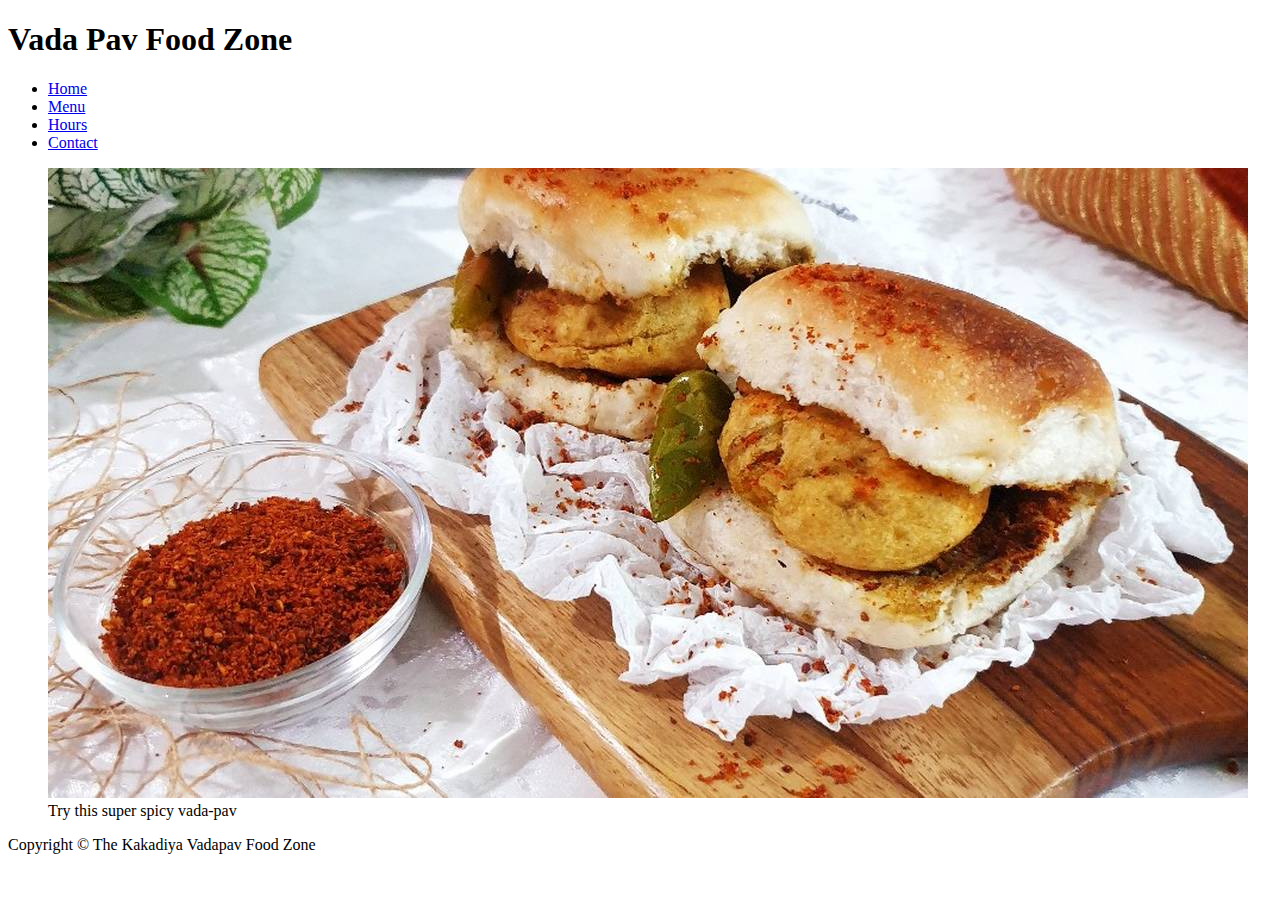
==== about.html @ 60d7d029 "structuring is done yet" ====
<!DOCTYPE html>
<html lang="en">
  <head>
    <meta charset="UTF-8" />
    <meta http-equiv="X-UA-Compatible" content="IE=edge" />
    <meta name="viewport" content="width=device-width, initial-scale=1.0" />
    <title>About VPFZ</title>
  </head>
  <body>
    <header class="header">
      <h1 class="header__h1">Vada Pav Food Zone</h1>
      <nav class="header__nav">
        <ul class="header__ul">
          <li><a href="/Food-Website/">Home</a></li>
          <li>
            <a href="/#menu">Menu</a>
          </li>
          <li>
            <a href="hours.html">Hours</a>
          </li>
          <li>
            <a href="contact.html">Contact</a>
          </li>
        </ul>
      </nav>
    </header>

    <section class="hero">
      <figure>
        <img
          src="./img/vada-pav_1200x630.jpg"
          alt="vada-pav_1200x630"
          title="we love vada pav!"
          width="1200"
          height="630"
        />
        <figcaption class="offscreen">Try this super spicy vada-pav</figcaption>
      </figure>
    </section>
    <footer>
      <p>Copyright &copy; The Kakadiya Vadapav Food Zone</p>
    </footer>
  </body>
</html>
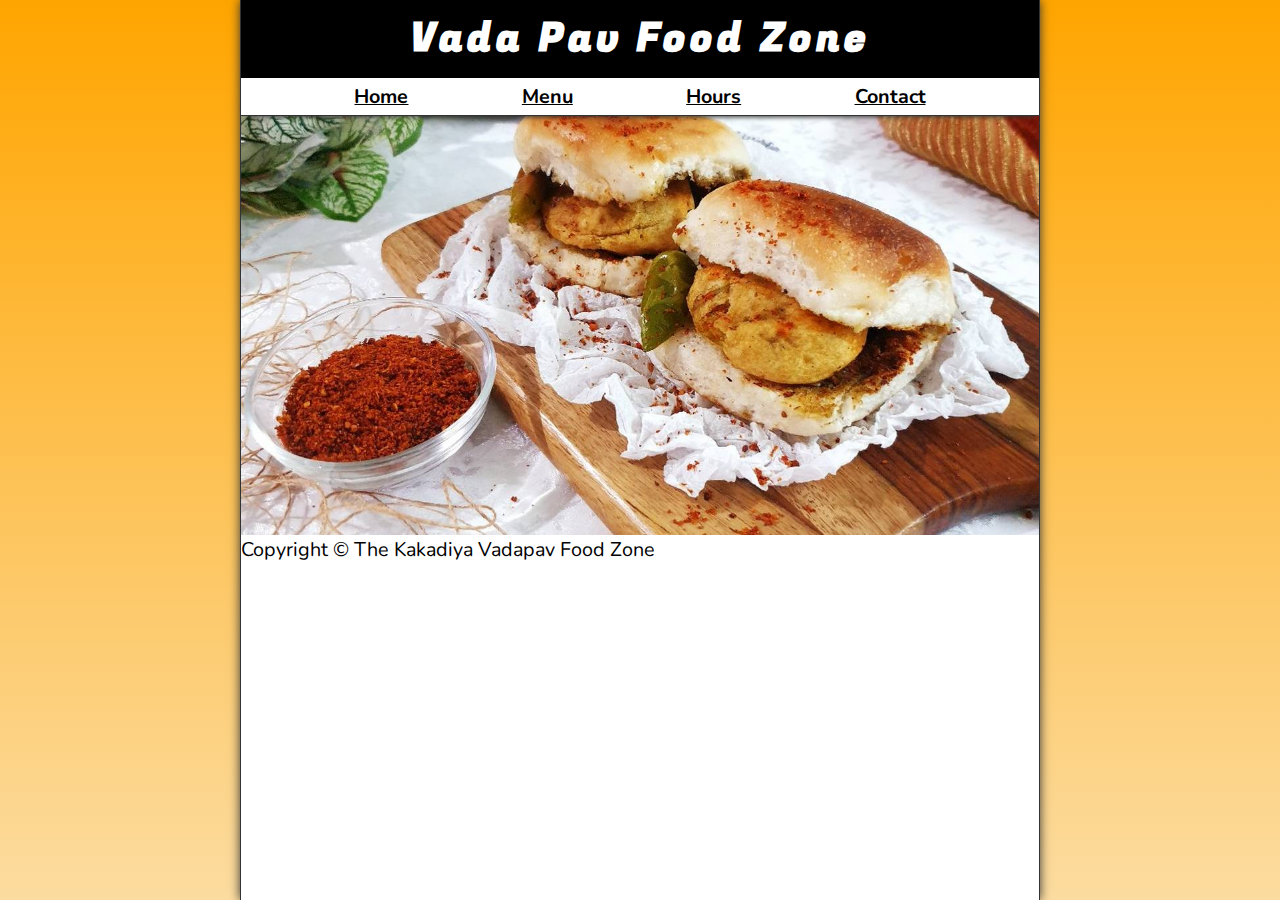
==== commit 142c563a: "Designing Is on its way" ====
--- a/about.html
+++ b/about.html
@@ -4,6 +4,7 @@
     <meta charset="UTF-8" />
     <meta http-equiv="X-UA-Compatible" content="IE=edge" />
     <meta name="viewport" content="width=device-width, initial-scale=1.0" />
+    <link rel="stylesheet" href="./css/index.css" />
     <title>About VPFZ</title>
   </head>
   <body>
--- a/css/index.css
+++ b/css/index.css
@@ -0,0 +1,151 @@
+@import url("https://fonts.googleapis.com/css2?family=Fugaz+One&family=Nunito:ital,wght@0,200..1000;1,200..1000&display=swap");
+
+/* || RESET */
+
+*,
+*::after,
+*::before {
+  margin: 0;
+  padding: 0;
+  box-sizing: border-box;
+}
+
+img {
+  display: block;
+  max-width: 100%;
+  height: auto;
+}
+
+input,
+button,
+textarea {
+  font: inherit;
+}
+
+/* || VERIABLES */
+
+:root {
+  /* FONTS */
+  --FF: "Nunito", sans-serif;
+  --FF-HEADINGS: "Fugaz One", sans-serif;
+  --FS: clamp(1rem, 2.2vh, 1.5rem);
+
+  /* COLORS */
+  --BGCOLOR: orange;
+  --BGCOLOR-FADE: rgb(252, 220, 160);
+  --BGIMAGE: linear-gradient(to bottom, var(--BGCOLOR), var(--BGCOLOR-FADE));
+  --BODY-BGCOLOR: #fff;
+  --FONT-COLOR: #000;
+  --BORDER-COLOR: #333;
+  --HIGHLIGHT-COLOR: rgb(51, 178, 51);
+  --LINK-COLOR: #000;
+  --LINK-HOVER: hsla(0, 0%, 0%, 0.6);
+  --LINK-ACTIVE: orange;
+  --HEADER-BGCOLOR: #000;
+  --HEADER-COLOR: #fff;
+  --NAV-BGCOLOR: #fff;
+
+  /* BORDERS */
+  --BORDERS: 1px solid var(--BORDER-COLOR);
+
+  /* STANDARD PADDING */
+  --PADDING-TB: 0.25em;
+  --PADDING-SIDE: 2.5%;
+
+  /* STANDARD MARGIN */
+  --MARGIN: clamp(1em, 2.5vh, 1.5em) 0;
+}
+
+/* || UTILITY CLASSES */
+
+.offscreen {
+  position: absolute;
+  left: -10000px;
+}
+
+.nowrap {
+  white-space: nowrap;
+}
+
+.center {
+  text-align: center;
+}
+
+/* || GENERAL STYLE */
+
+html {
+  scroll-behavior: smooth;
+  font-size: var(--FS);
+  font-family: var(--FF);
+  background-color: var(--BGCOLOR);
+  background-image: var(--BGIMAGE);
+}
+
+body {
+  background-color: var(--BODY-BGCOLOR);
+  color: var(--FONT-COLOR);
+  min-height: 100vh;
+  max-width: 800px;
+  margin: 0 auto;
+  border-left: var(--BORDERS);
+  border-right: var(--BORDERS);
+  box-shadow: 0 0 10px var(--BORDER-COLOR);
+}
+
+h1,
+h2,
+h3 {
+  font-family: var(--FF-HEADINGS);
+  letter-spacing: 0.1em;
+}
+
+h2,
+h3 {
+  margin-bottom: 1em;
+  color: var(--HIGHLIGHT-COLOR);
+}
+
+p {
+  line-height: 1.5;
+}
+
+a:any-link {
+  color: var(--LINK-COLOR);
+}
+
+a:hover,
+a:focus-visible {
+  color: var(--LINK-HOVER);
+}
+
+a:active {
+  color: var(--LINK-ACTIVE);
+}
+
+.header {
+  position: sticky;
+  top: 0;
+  z-index: 1;
+}
+
+.header__h1 {
+  text-align: center;
+  background-color: var(--HEADER-BGCOLOR);
+  color: var(--HEADER-COLOR);
+  padding: var(--PADDING-TB) var(--PADDING-SIDE);
+}
+
+.header__nav {
+  background-color: var(--NAV-BGCOLOR);
+  border-bottom: var(--BORDERS);
+  font-weight: bold;
+  box-shadow: 0 6px 5px -5px var(--BORDER-COLOR);
+}
+
+.header__ul {
+  padding: var(--PADDING-TB) var(--PADDING-SIDE);
+  list-style-type: none;
+  display: flex;
+  justify-content: space-evenly;
+  gap: 1rem;
+}
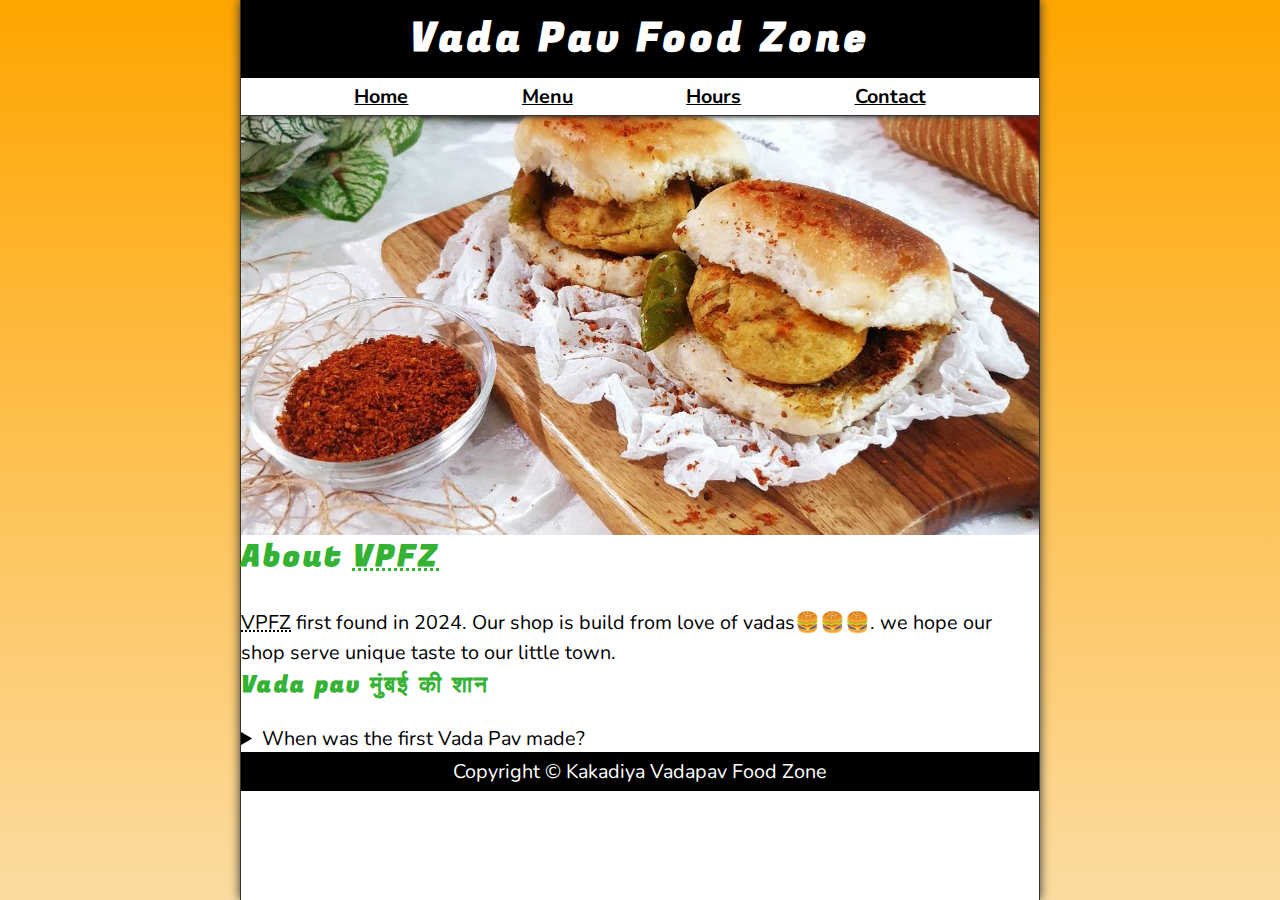
==== commit aa5f0402: "Working still on designing part" ====
--- a/about.html
+++ b/about.html
@@ -14,7 +14,7 @@
         <ul class="header__ul">
           <li><a href="/Food-Website/">Home</a></li>
           <li>
-            <a href="/#menu">Menu</a>
+            <a href="/Food-Website/#menu">Menu</a>
           </li>
           <li>
             <a href="hours.html">Hours</a>
@@ -38,8 +38,33 @@
         <figcaption class="offscreen">Try this super spicy vada-pav</figcaption>
       </figure>
     </section>
-    <footer>
-      <p>Copyright &copy; The Kakadiya Vadapav Food Zone</p>
+    <main>
+      <article id="about">
+        <h2>About <abbr title="Vada Pav Food Zone">VPFZ</abbr></h2>
+        <p>
+          <abbr title="Vada Pav Food Zone">VPFZ</abbr> first found in 2024. Our
+          shop is build from love of vadas🍔🍔🍔. we hope our shop serve unique
+          taste to our little town.
+        </p>
+        <aside>
+          <h3>Vada pav मुंबई की शान</h3>
+          <details>
+            <summary>When was the first Vada Pav made?</summary>
+            <p>
+              History. The most common theory of the vada pav's origin is that
+              it was invented in the erstwhile mill-heartland of Central Mumbai.
+              Ashok Vaidya of Dadar is often credited with starting the first
+              vada pav stall outside Dadar railway station in 1966.
+            </p>
+          </details>
+        </aside>
+      </article>
+    </main>
+    <footer class="footer">
+      <p>
+        <span class="nowrap">Copyright &copy;</span>
+        <span class="nowrap">Kakadiya Vadapav Food Zone</span>
+      </p>
     </footer>
   </body>
 </html>
--- a/css/index.css
+++ b/css/index.css
@@ -44,6 +44,8 @@
   --HEADER-BGCOLOR: #000;
   --HEADER-COLOR: #fff;
   --NAV-BGCOLOR: #fff;
+  --HERO-BGCOLOR: rgba(51, 178, 51, 0.75);
+  --HERO-COLOR: #fff;
 
   /* BORDERS */
   --BORDERS: 1px solid var(--BORDER-COLOR);
@@ -149,3 +151,63 @@
   justify-content: space-evenly;
   gap: 1rem;
 }
+
+/* || HERO */
+
+.hero {
+  position: relative;
+}
+
+.hero__h2 {
+  background-color: var(--HERO-BGCOLOR);
+  color: var(--HERO-COLOR);
+  padding: 0.25em 0.5em;
+  letter-spacing: 0.1rem;
+  text-shadow: 2px 2px 5px var(--BORDER-COLOR);
+  position: absolute;
+  top: -100px;
+  left: 20px;
+  animation: showWelcome 0.5s ease-in-out 1s forwards;
+}
+
+@keyframes showWelcome {
+  0% {
+    top: -20px;
+    transform: skew(0deg, -5deg) scaleY(0);
+  }
+
+  80% {
+    top: 30px;
+    transform: skew(10deg, -5deg) scaleY(1.2);
+  }
+  100% {
+    top: 20px;
+    transform: skew(-10deg, -5deg) scaleY(1);
+  }
+}
+
+.footer {
+  position: sticky;
+  bottom: 0;
+  background-color: var(--HEADER-BGCOLOR);
+  color: var(--HEADER-COLOR);
+  padding: var(--PADDING-TB) var(--PADDING-SIDE);
+  text-align: center;
+}
+
+.main {
+  padding: var(--PADDING-TB) var(--PADDING-SIDE);
+}
+
+.main__article {
+  scroll-margin-top: 6.5rem;
+  margin: var(--MARGIN);
+}
+
+.main__article:first-child {
+  margin-top: 1em;
+}
+
+.main__article:last-child {
+  min-height: calc(100vh - 20rem);
+}
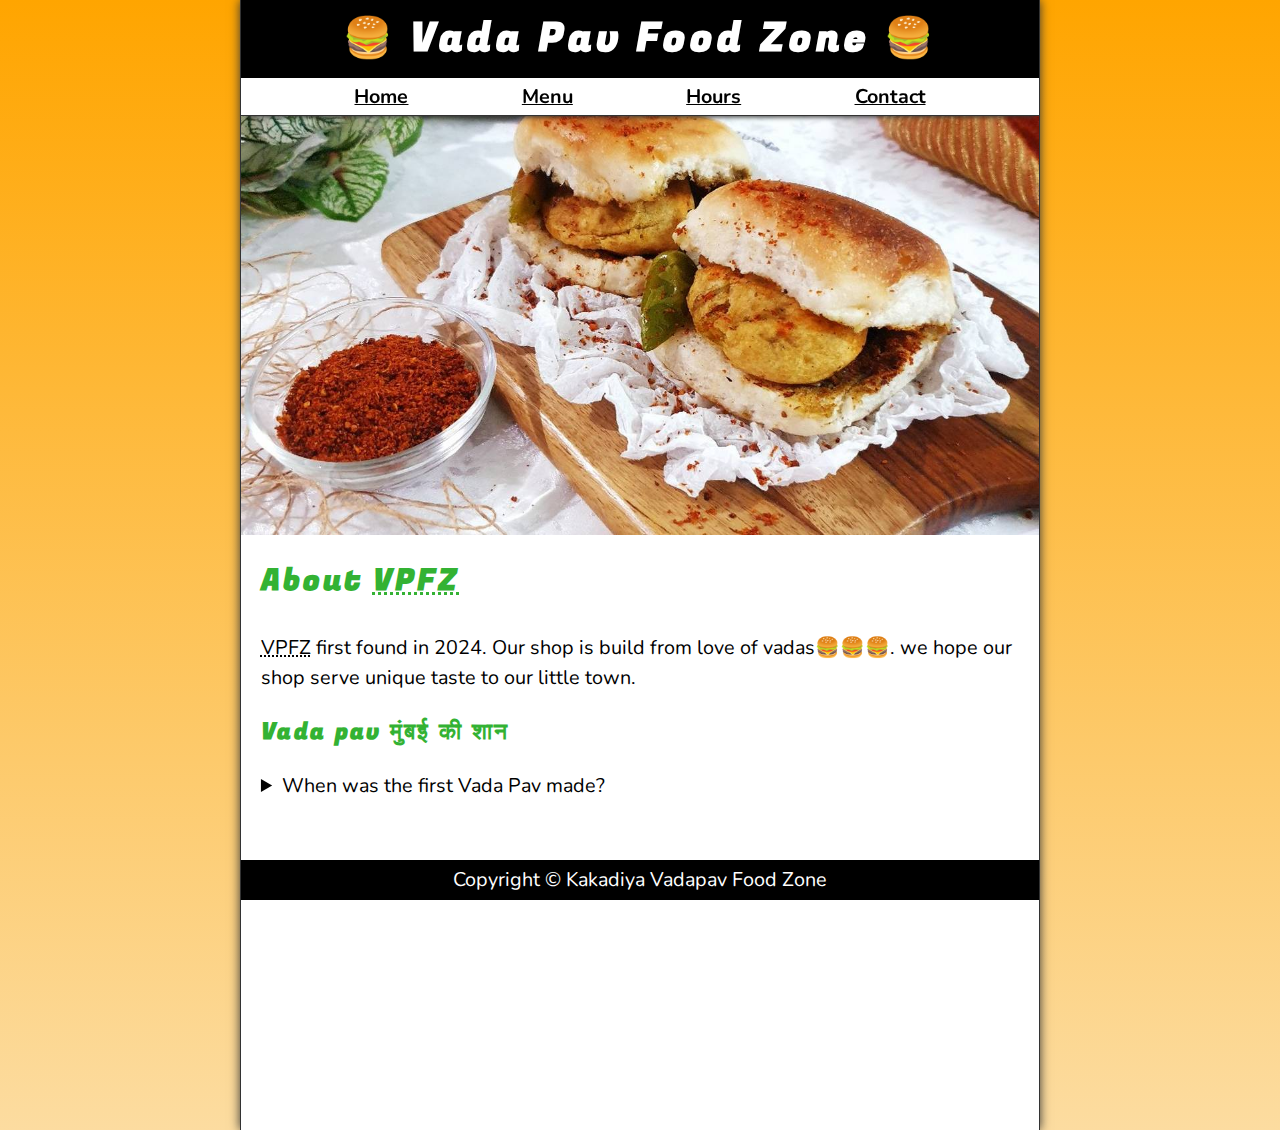
==== commit ca244ef4: "Application is done" ====
--- a/about.html
+++ b/about.html
@@ -5,7 +5,7 @@
     <meta http-equiv="X-UA-Compatible" content="IE=edge" />
     <meta name="viewport" content="width=device-width, initial-scale=1.0" />
     <link rel="stylesheet" href="./css/index.css" />
-    <title>About VPFZ</title>
+    <title>About The Kakadiya Vadapav Food Zone</title>
   </head>
   <body>
     <header class="header">
@@ -38,19 +38,19 @@
         <figcaption class="offscreen">Try this super spicy vada-pav</figcaption>
       </figure>
     </section>
-    <main>
-      <article id="about">
+    <main class="main">
+      <article id="about" class="main__article about">
         <h2>About <abbr title="Vada Pav Food Zone">VPFZ</abbr></h2>
         <p>
           <abbr title="Vada Pav Food Zone">VPFZ</abbr> first found in 2024. Our
           shop is build from love of vadas🍔🍔🍔. we hope our shop serve unique
           taste to our little town.
         </p>
-        <aside>
+        <aside class="about__mumbai">
           <h3>Vada pav मुंबई की शान</h3>
           <details>
             <summary>When was the first Vada Pav made?</summary>
-            <p>
+            <p class="about__mumbai-answer">
               History. The most common theory of the vada pav's origin is that
               it was invented in the erstwhile mill-heartland of Central Mumbai.
               Ashok Vaidya of Dadar is often credited with starting the first
--- a/css/index.css
+++ b/css/index.css
@@ -31,24 +31,26 @@
   --FS: clamp(1rem, 2.2vh, 1.5rem);
 
   /* COLORS */
+  --BGCOLOR-FADE: rgb(252, 220, 160);
   --BGCOLOR: orange;
-  --BGCOLOR-FADE: rgb(252, 220, 160);
   --BGIMAGE: linear-gradient(to bottom, var(--BGCOLOR), var(--BGCOLOR-FADE));
   --BODY-BGCOLOR: #fff;
+  --BORDER-COLOR: #333;
+  --BUTTON-COLOR: #fff;
   --FONT-COLOR: #000;
-  --BORDER-COLOR: #333;
+  --HEADER-BGCOLOR: #000;
+  --HEADER-COLOR: #fff;
+  --HERO-BGCOLOR: rgba(51, 178, 51, 0.75);
+  --HERO-COLOR: #fff;
   --HIGHLIGHT-COLOR: rgb(51, 178, 51);
+  --LINK-ACTIVE: orange;
   --LINK-COLOR: #000;
   --LINK-HOVER: hsla(0, 0%, 0%, 0.6);
-  --LINK-ACTIVE: orange;
-  --HEADER-BGCOLOR: #000;
-  --HEADER-COLOR: #fff;
   --NAV-BGCOLOR: #fff;
-  --HERO-BGCOLOR: rgba(51, 178, 51, 0.75);
-  --HERO-COLOR: #fff;
 
   /* BORDERS */
   --BORDERS: 1px solid var(--BORDER-COLOR);
+  --BORDER-RADIUS: 15px;
 
   /* STANDARD PADDING */
   --PADDING-TB: 0.25em;
@@ -56,6 +58,26 @@
 
   /* STANDARD MARGIN */
   --MARGIN: clamp(1em, 2.5vh, 1.5em) 0;
+}
+
+/* DARK MODE */
+
+@media (prefers-color-scheme: dark) {
+  :root {
+    --BGCOLOR-FADE: gray;
+    --BGCOLOR: #000;
+    --BODY-BGCOLOR: #333;
+    --BORDER-COLOR: whitesmoke;
+    --BUTTON-COLOR: #000;
+    --FONT-COLOR: whitesmoke;
+    --HEADER-COLOR: whitesmoke;
+    --HERO-COLOR: #333;
+    --HIGHLIGHT-COLOR: whitesmoke;
+    --LINK-ACTIVE: rgb(250, 200, 107);
+    --LINK-COLOR: whitesmoke;
+    --LINK-HOVER: orange;
+    --NAV-BGCOLOR: rgb(20, 20, 20);
+  }
 }
 
 /* || UTILITY CLASSES */
@@ -186,6 +208,8 @@
   }
 }
 
+/* || FOOTER */
+
 .footer {
   position: sticky;
   bottom: 0;
@@ -195,6 +219,8 @@
   text-align: center;
 }
 
+/* || MAIN */
+
 .main {
   padding: var(--PADDING-TB) var(--PADDING-SIDE);
 }
@@ -211,3 +237,141 @@
 .main__article:last-child {
   min-height: calc(100vh - 20rem);
 }
+
+/* || ABOUT */
+
+.about__mumbai {
+  margin: var(--MARGIN);
+}
+
+.about__mumbai-answer {
+  margin-top: 1em;
+}
+
+/* || CONNECT */
+
+.contact__h2 {
+  margin: 0;
+}
+
+.contact__fieldset {
+  border: none;
+}
+
+.contact__p {
+  margin: 1em 0;
+}
+
+.contact__label {
+  display: block;
+  font-weight: bold;
+}
+
+.contact__input,
+.contact__textarea {
+  padding: 0.5em;
+  border-radius: var(--BORDER-RADIUS);
+  border-width: 2px;
+  width: 100%;
+}
+
+.contact__button {
+  padding: 0.5em;
+  border-radius: var(--BORDER-RADIUS);
+  background-color: var(--HIGHLIGHT-COLOR);
+  color: var(--BUTTON-COLOR);
+}
+
+/* || MENu */
+
+thead,
+tbody,
+tfoot,
+tr {
+  display: contents;
+}
+
+.menu__container {
+  display: grid;
+  grid-template-columns: repeat(3, 1fr);
+  grid-template-areas:
+    "hd1 hd2 hd3"
+    "fr fr1 fr1p"
+    "fr fr2 fr2p"
+    "fr fr3 fr3p"
+    "ch ch1 ch1p"
+    "ch ch2 ch2p"
+    "ch ch3 ch3p"
+    "vs vs vs";
+  gap: 0.1em;
+  margin-bottom: 1em;
+}
+
+.menu__fr {
+  grid-area: fr;
+}
+
+.menu__ch {
+  grid-area: ch;
+}
+
+.menu__vs {
+  grid-area: vs;
+}
+
+.menu__fr,
+.menu__ch,
+.menu__vs,
+.menu__header {
+  color: var(--HIGHLIGHT-COLOR);
+  font-weight: bold;
+  height: 100%;
+  display: grid;
+  place-content: center;
+}
+
+.menu__header {
+  border-bottom: var(--BORDERS);
+}
+
+.menu__header,
+.menu__item {
+  width: 100%;
+  padding: 1em;
+  border: medium ridge var(--BORDER-COLOR);
+}
+
+.menu__item {
+  display: grid;
+  place-content: center;
+}
+
+thead th:first-child {
+  border-top-left-radius: var(--BORDER-RADIUS);
+}
+
+thead th:last-child {
+  border-top-right-radius: var(--BORDER-RADIUS);
+}
+
+tfoot td {
+  border-bottom-left-radius: var(--BORDER-RADIUS);
+  border-bottom-right-radius: var(--BORDER-RADIUS);
+}
+
+@media screen and (min-width: 576px) {
+  .header__h1::before {
+    content: "🍔 ";
+  }
+
+  .header__h1::after {
+    content: " 🍔";
+  }
+
+  .menu__header,
+  .menu__fr,
+  .menu__ch,
+  .menu__vs {
+    font-size: 125%;
+  }
+}
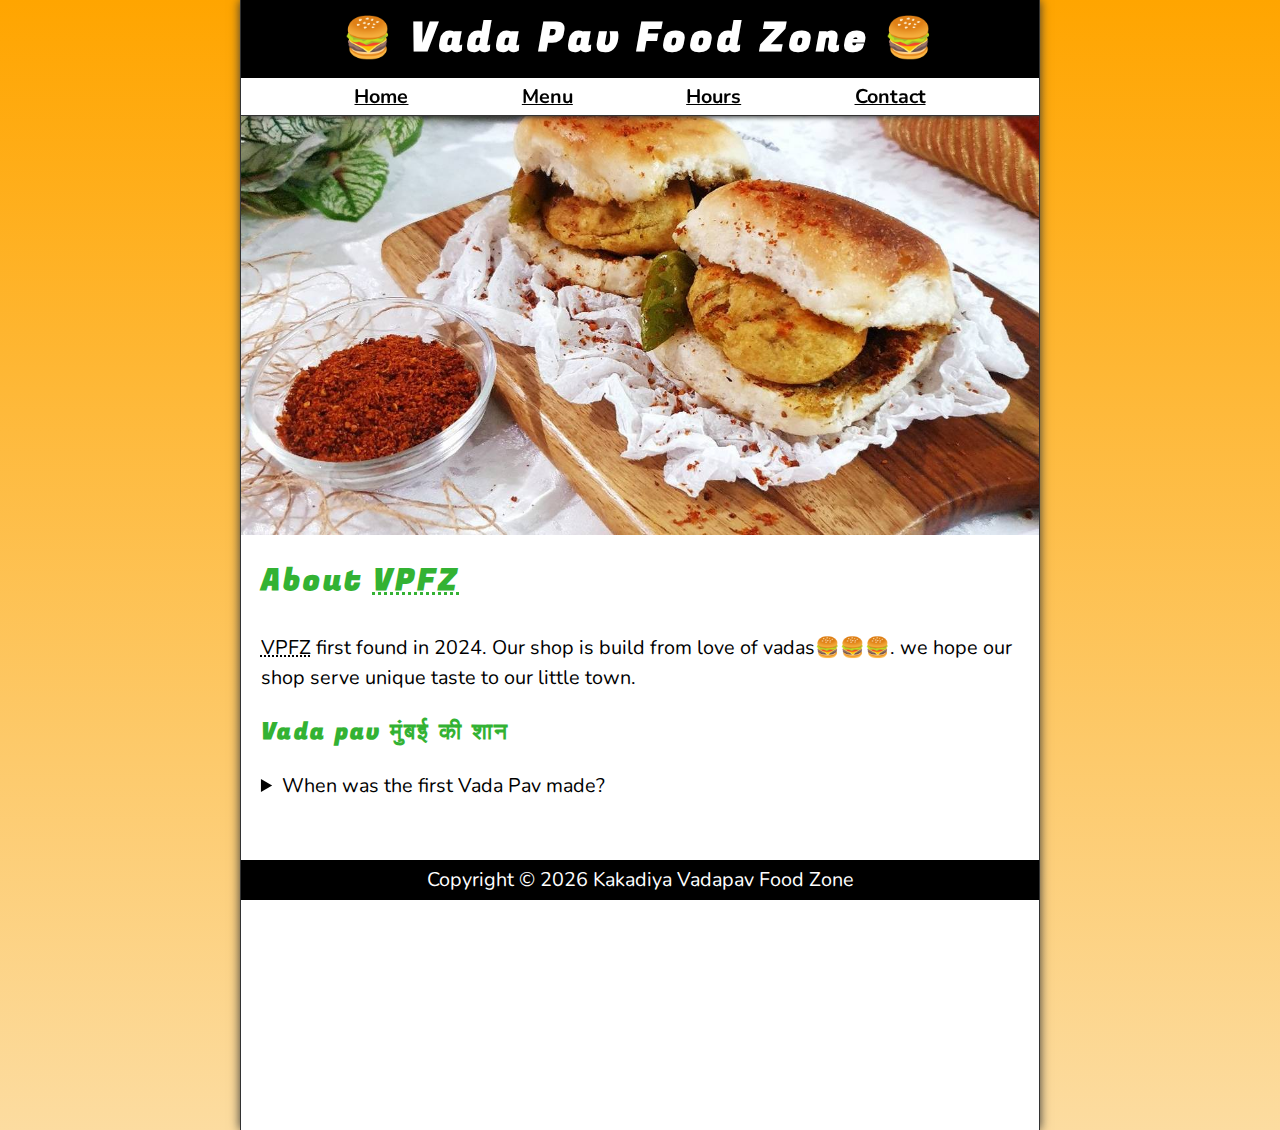
==== commit c133942a: "Final Touches" ====
--- a/about.html
+++ b/about.html
@@ -12,9 +12,9 @@
       <h1 class="header__h1">Vada Pav Food Zone</h1>
       <nav class="header__nav">
         <ul class="header__ul">
-          <li><a href="/Food-Website/">Home</a></li>
+          <li><a href="/">Home</a></li>
           <li>
-            <a href="/Food-Website/#menu">Menu</a>
+            <a href="/#menu">Menu</a>
           </li>
           <li>
             <a href="hours.html">Hours</a>
@@ -62,9 +62,12 @@
     </main>
     <footer class="footer">
       <p>
-        <span class="nowrap">Copyright &copy;</span>
+        <span class="nowrap">Copyright &copy; <time id="year"></time></span>
         <span class="nowrap">Kakadiya Vadapav Food Zone</span>
       </p>
     </footer>
   </body>
+  <script>
+    document.getElementById("year").innerHTML = new Date().getFullYear();
+  </script>
 </html>
